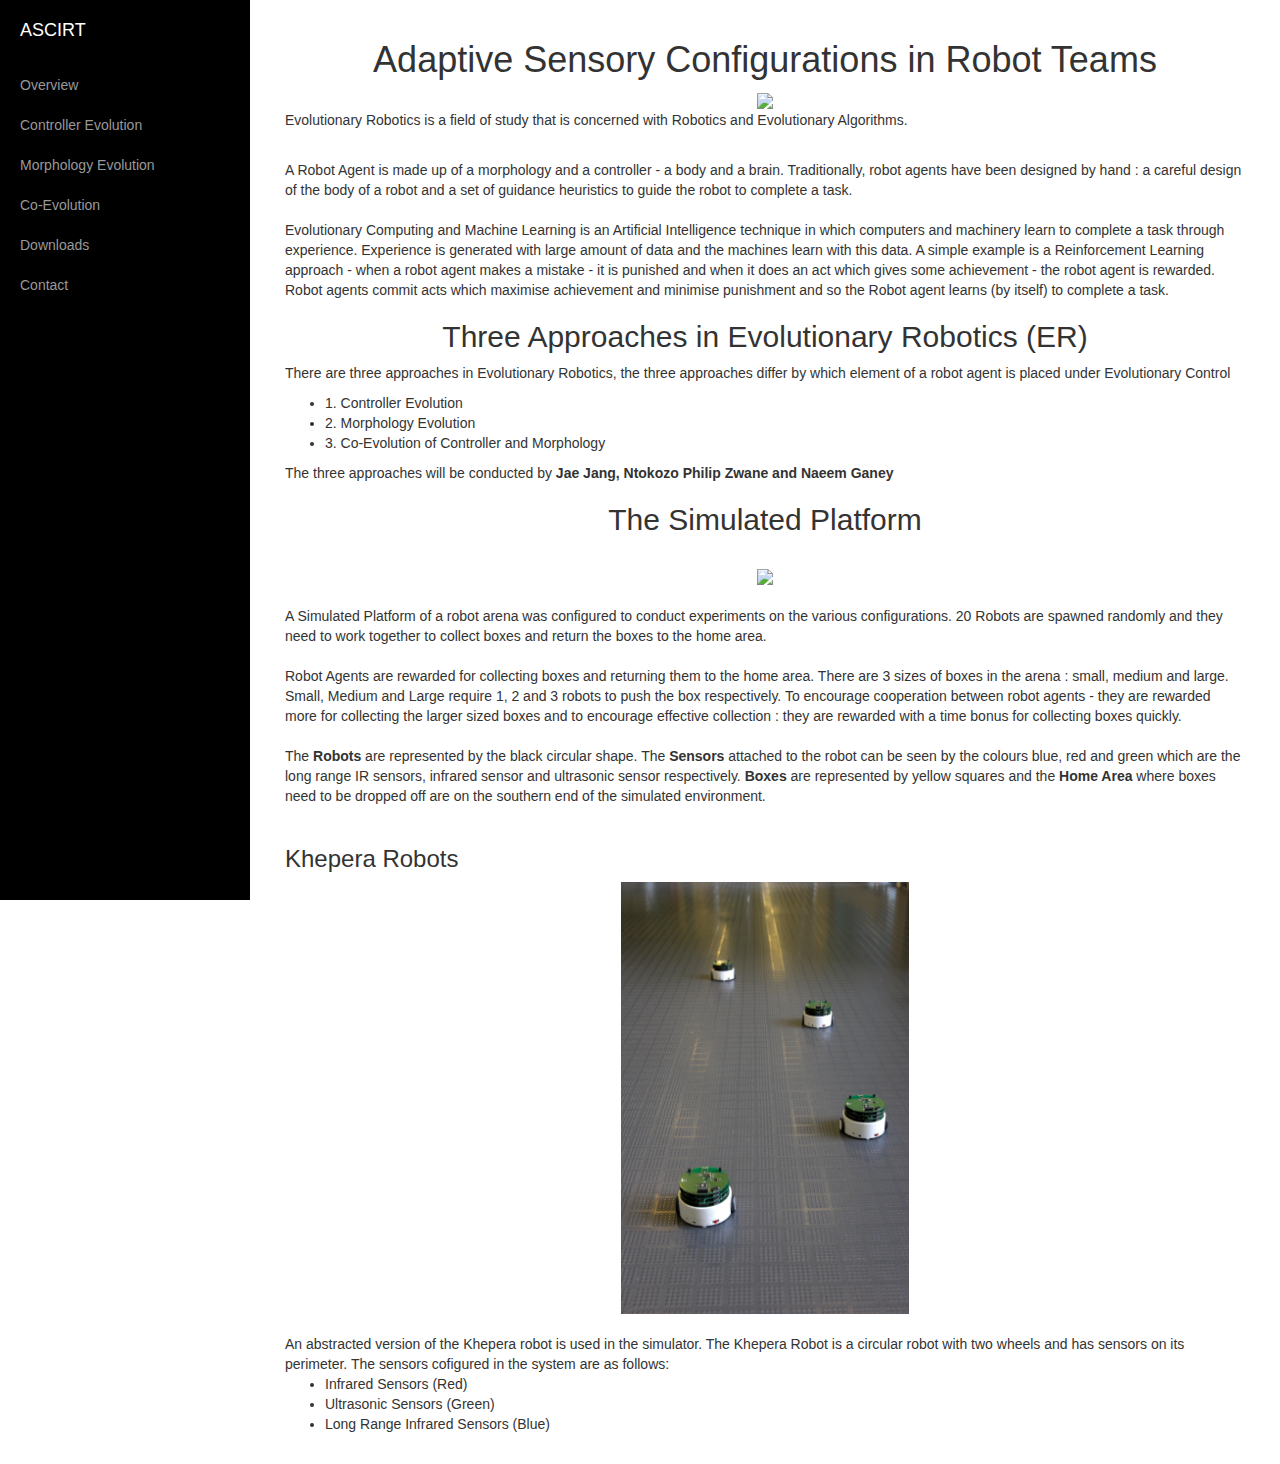
==== index.html @ fd185e48 "Fixed navigation bar inconsistency" ====
<!DOCTYPE html>
<html lang="en">

<head>

    <meta charset="utf-8">
    <meta http-equiv="X-UA-Compatible" content="IE=edge">
    <meta name="viewport" content="width=device-width, initial-scale=1">
    <meta name="description" content="">
    <meta name="author" content="">

    <title>ASCiRT 2015</title>

    <!-- Bootstrap Core CSS -->
    <link href="css/bootstrap.min.css" rel="stylesheet">

    <!-- Custom CSS -->
    <link href="css/simple-sidebar.css" rel="stylesheet">
    <link href="css/custom.css" rel="stylesheet">

    <!-- HTML5 Shim and Respond.js IE8 support of HTML5 elements and media queries -->
    <!-- WARNING: Respond.js doesn't work if you view the page via file:// -->
    <!--[if lt IE 9]>
        <script src="https://oss.maxcdn.com/libs/html5shiv/3.7.0/html5shiv.js"></script>
        <script src="https://oss.maxcdn.com/libs/respond.js/1.4.2/respond.min.js"></script>
    <![endif]-->

</head>

<body>

    <div id="wrapper">

        <!-- Sidebar -->
        <div id="sidebar-wrapper">
            <ul class="sidebar-nav">
                <li class="sidebar-brand">
                    <a href="#">
                        ASCIRT
                    </a>
                </li>
                <li>
                    <a href="index.html">Overview</a>
                </li>
                <li>
                    <a href="templates/Controller_evolution.html">Controller Evolution</a>
                </li>
                <li>
                    <a href="templates/Morphology_evolution.html">Morphology Evolution</a>
                </li>
                <li>
                    <a href="templates/Co-evolution.html">Co-Evolution</a>
                </li>
            		<li>
                    <a href="templates/Downloads.html">Downloads</a>
                </li>
                <li>
                    <a href="templates/contacts.html">Contact</a>
                </li>
            </ul>
        </div>
        <!-- /#sidebar-wrapper -->

        <!-- Page Content -->
        <div id="page-content-wrapper">
            <div class="container-fluid">
                <div class="row">
                    <div class="col-lg-12">
                        <h1>Adaptive Sensory Configurations in Robot Teams</h1>
                        <div style="text-align:center">
                            <img style = "max-width:50%" src="resources/images/robot.jpg"/>
                        </div>
                        <p>
                            Evolutionary Robotics is a field of study that is concerned with Robotics and Evolutionary Algorithms.
                        </p>
                        <br>
                        <p>A Robot Agent is made up of a morphology and a controller - a body and a brain. Traditionally, robot agents have been designed by hand : a careful design of the body of a robot and a set of guidance heuristics to guide the robot to complete a task.
                            <br>
                            <br>
                            Evolutionary Computing and Machine Learning is an Artificial Intelligence technique in which computers and machinery learn to complete a task through experience. Experience is generated with large amount of data and the machines learn with this data. A simple example is a Reinforcement Learning approach - when a robot agent makes a mistake - it is punished and when it does an act which gives some achievement - the robot agent is rewarded. Robot agents commit acts which maximise achievement and minimise punishment and so the Robot agent learns (by itself) to complete a task.
                        </p>

                        <h2>Three Approaches in Evolutionary Robotics (ER)</h2>
                        <p>There are three approaches in Evolutionary Robotics, the three approaches differ by which element of a robot agent is placed under Evolutionary Control</p>
                        <ul>
                            <li>1. Controller Evolution</li>
                            <li>2. Morphology Evolution</li>
                            <li>3. Co-Evolution of Controller and Morphology</li>
                        </ul>
                        <p>The three approaches will be conducted by <b>Jae Jang, Ntokozo Philip Zwane and Naeem Ganey</b></p>

                        <h2>The Simulated Platform</h2>
                        <br>
                        <div style="text-align:center">
                        <img style = "max-width:50%" src="resources/images/7_simu.jpg"/>
                        </div>
                        <br>
                        <p>
                            A Simulated Platform of a robot arena was configured to conduct experiments on the various configurations. 20 Robots are spawned randomly and they need to work together to collect boxes and return the boxes to the home area.                    <br>
                            <br>
                            Robot Agents are rewarded for collecting boxes and returning them to the home area. There are 3 sizes of boxes in the arena : small, medium and large. Small, Medium and Large require 1, 2 and 3 robots to push the box respectively. To encourage cooperation between robot agents - they are rewarded more for collecting the larger sized boxes and to encourage effective collection : they are rewarded with a time bonus for collecting boxes quickly.
                            <br>
                            <br>
                            The <b>Robots</b> are represented by the black circular shape. The <b>Sensors</b> attached to the robot can be seen by the colours blue, red and green which are the long range IR sensors, infrared sensor and ultrasonic sensor respectively. <b>Boxes</b> are represented by yellow squares and the <b>Home Area</b> where boxes need to be dropped off are on the southern end of the simulated environment.
                            <br>
                            <br>
                            <h3>Khepera Robots</h3>
                            <div style="text-align:center">
                            <img style = "max-width:30%" src="resources/images/khepera_team_3.jpg"/>
                            </div>
                            <br>
                            An abstracted version of the Khepera robot is used in the simulator. The Khepera Robot is a circular robot with two wheels and has sensors on its perimeter. The sensors cofigured in the system are as follows:
                            <ul>
                                <li>Infrared Sensors (Red)</li>
                                <li>Ultrasonic Sensors (Green)</li>
                                <li>Long Range Infrared Sensors (Blue)</li>
                            </ul>
                        </p>


                    </div>
                </div>
            </div>
        </div>
        <!-- /#page-content-wrapper -->

    </div>
    <!-- /#wrapper -->

    <!-- jQuery -->
    <script src="js/jquery.js"></script>

    <!-- Bootstrap Core JavaScript -->
    <script src="js/bootstrap.min.js"></script>

    <!-- Menu Toggle Script -->
    <script>
    $("#menu-toggle").click(function(e) {
        e.preventDefault();
        $("#wrapper").toggleClass("toggled");
    });
    </script>

</body>

</html>
---- css/simple-sidebar.css ----
/*!
 * Start Bootstrap - Simple Sidebar HTML Template (http://startbootstrap.com)
 * Code licensed under the Apache License v2.0.
 * For details, see http://www.apache.org/licenses/LICENSE-2.0.
 */

/* Toggle Styles */

#wrapper {
    padding-left: 0;
    -webkit-transition: all 0.5s ease;
    -moz-transition: all 0.5s ease;
    -o-transition: all 0.5s ease;
    transition: all 0.5s ease;
}

#wrapper.toggled {
    padding-left: 250px;
}

h1 {
    text-align: center;
}

h2 {
    text-align: center;
}

#sidebar-wrapper {
    z-index: 1000;
    position: fixed;
    left: 250px;
    width: 0;
    height: 100%;
    margin-left: -250px;
    overflow-y: auto;
    background: #000;
    -webkit-transition: all 0.5s ease;
    -moz-transition: all 0.5s ease;
    -o-transition: all 0.5s ease;
    transition: all 0.5s ease;
}

#wrapper.toggled #sidebar-wrapper {
    width: 250px;
}

#page-content-wrapper {
    width: 100%;
    position: absolute;
    padding: 15px;
}

#wrapper.toggled #page-content-wrapper {
    position: absolute;
    margin-right: -250px;
}

/* Sidebar Styles */

.sidebar-nav {
    position: absolute;
    top: 0;
    width: 250px;
    margin: 0;
    padding: 0;
    list-style: none;
}

.sidebar-nav li {
    text-indent: 20px;
    line-height: 40px;
}

.sidebar-nav li a {
    display: block;
    text-decoration: none;
    color: #999999;
}

.sidebar-nav li a:hover {
    text-decoration: none;
    color: #fff;
    background: rgba(255,255,255,0.2);
}

.sidebar-nav li a:active,
.sidebar-nav li a:focus {
    text-decoration: none;
}

.sidebar-nav > .sidebar-brand {
    height: 65px;
    font-size: 18px;
    line-height: 60px;
}

.sidebar-nav > .sidebar-brand a {
    color: #999999;
}

.sidebar-nav > .sidebar-brand a:hover {
    color: #fff;
    background: none;
}

@media(min-width:768px) {
    #wrapper {
        padding-left: 250px;
    }

    #wrapper.toggled {
        padding-left: 0;
    }

    #sidebar-wrapper {
        width: 250px;
    }

    #wrapper.toggled #sidebar-wrapper {
        width: 0;
    }

    #page-content-wrapper {
        padding: 20px;
        position: relative;
    }

    #wrapper.toggled #page-content-wrapper {
        position: relative;
        margin-right: 0;
    }
}
---- css/custom.css ----
/* styles for circular images */
.img-circle{
    display: inline-block;
    height: 300px;
    width: 300px;
    max-width: 100%;

    /* border stuff */
    background-color:#fff;
    border:1px solid #ddd;
    -webkit-transition:all .2s ease-in-out;
    transition:all .2s ease-in-out;
}
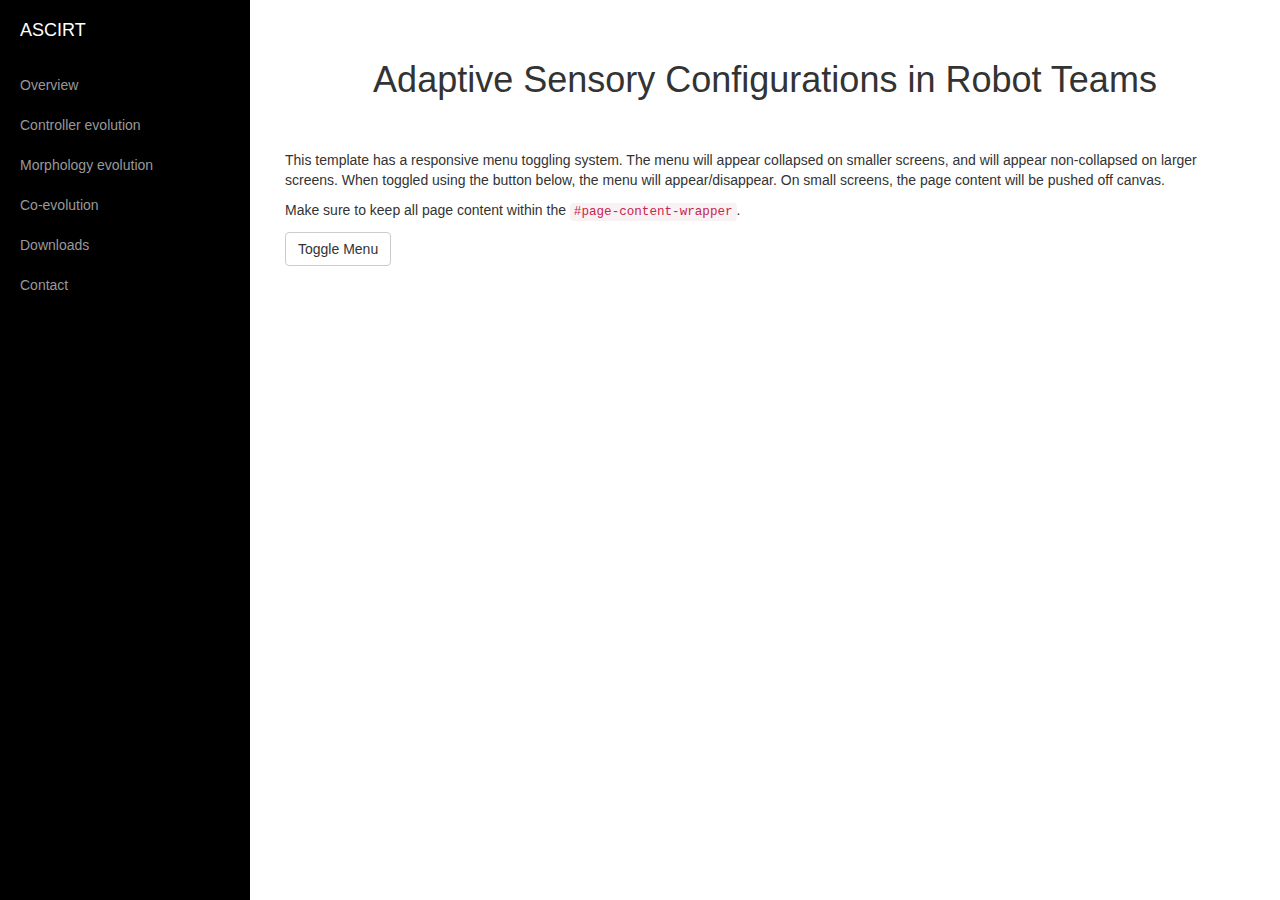
==== commit 710084cb: "Slight modification to navigation bar" ====
--- a/index.html
+++ b/index.html
@@ -1,146 +1,98 @@
-<!DOCTYPE html>
-<html lang="en">
-
-<head>
-
-    <meta charset="utf-8">
-    <meta http-equiv="X-UA-Compatible" content="IE=edge">
-    <meta name="viewport" content="width=device-width, initial-scale=1">
-    <meta name="description" content="">
-    <meta name="author" content="">
-
-    <title>ASCiRT 2015</title>
-
-    <!-- Bootstrap Core CSS -->
-    <link href="css/bootstrap.min.css" rel="stylesheet">
-
-    <!-- Custom CSS -->
-    <link href="css/simple-sidebar.css" rel="stylesheet">
-    <link href="css/custom.css" rel="stylesheet">
-
-    <!-- HTML5 Shim and Respond.js IE8 support of HTML5 elements and media queries -->
-    <!-- WARNING: Respond.js doesn't work if you view the page via file:// -->
-    <!--[if lt IE 9]>
-        <script src="https://oss.maxcdn.com/libs/html5shiv/3.7.0/html5shiv.js"></script>
-        <script src="https://oss.maxcdn.com/libs/respond.js/1.4.2/respond.min.js"></script>
-    <![endif]-->
-
-</head>
-
-<body>
-
-    <div id="wrapper">
-
-        <!-- Sidebar -->
-        <div id="sidebar-wrapper">
-            <ul class="sidebar-nav">
-                <li class="sidebar-brand">
-                    <a href="#">
-                        ASCIRT
-                    </a>
-                </li>
-                <li>
-                    <a href="index.html">Overview</a>
-                </li>
-                <li>
-                    <a href="templates/Controller_evolution.html">Controller Evolution</a>
-                </li>
-                <li>
-                    <a href="templates/Morphology_evolution.html">Morphology Evolution</a>
-                </li>
-                <li>
-                    <a href="templates/Co-evolution.html">Co-Evolution</a>
-                </li>
-            		<li>
-                    <a href="templates/Downloads.html">Downloads</a>
-                </li>
-                <li>
-                    <a href="templates/contacts.html">Contact</a>
-                </li>
-            </ul>
-        </div>
-        <!-- /#sidebar-wrapper -->
-
-        <!-- Page Content -->
-        <div id="page-content-wrapper">
-            <div class="container-fluid">
-                <div class="row">
-                    <div class="col-lg-12">
-                        <h1>Adaptive Sensory Configurations in Robot Teams</h1>
-                        <div style="text-align:center">
-                            <img style = "max-width:50%" src="resources/images/robot.jpg"/>
-                        </div>
-                        <p>
-                            Evolutionary Robotics is a field of study that is concerned with Robotics and Evolutionary Algorithms.
-                        </p>
-                        <br>
-                        <p>A Robot Agent is made up of a morphology and a controller - a body and a brain. Traditionally, robot agents have been designed by hand : a careful design of the body of a robot and a set of guidance heuristics to guide the robot to complete a task.
-                            <br>
-                            <br>
-                            Evolutionary Computing and Machine Learning is an Artificial Intelligence technique in which computers and machinery learn to complete a task through experience. Experience is generated with large amount of data and the machines learn with this data. A simple example is a Reinforcement Learning approach - when a robot agent makes a mistake - it is punished and when it does an act which gives some achievement - the robot agent is rewarded. Robot agents commit acts which maximise achievement and minimise punishment and so the Robot agent learns (by itself) to complete a task.
-                        </p>
-
-                        <h2>Three Approaches in Evolutionary Robotics (ER)</h2>
-                        <p>There are three approaches in Evolutionary Robotics, the three approaches differ by which element of a robot agent is placed under Evolutionary Control</p>
-                        <ul>
-                            <li>1. Controller Evolution</li>
-                            <li>2. Morphology Evolution</li>
-                            <li>3. Co-Evolution of Controller and Morphology</li>
-                        </ul>
-                        <p>The three approaches will be conducted by <b>Jae Jang, Ntokozo Philip Zwane and Naeem Ganey</b></p>
-
-                        <h2>The Simulated Platform</h2>
-                        <br>
-                        <div style="text-align:center">
-                        <img style = "max-width:50%" src="resources/images/7_simu.jpg"/>
-                        </div>
-                        <br>
-                        <p>
-                            A Simulated Platform of a robot arena was configured to conduct experiments on the various configurations. 20 Robots are spawned randomly and they need to work together to collect boxes and return the boxes to the home area.                    <br>
-                            <br>
-                            Robot Agents are rewarded for collecting boxes and returning them to the home area. There are 3 sizes of boxes in the arena : small, medium and large. Small, Medium and Large require 1, 2 and 3 robots to push the box respectively. To encourage cooperation between robot agents - they are rewarded more for collecting the larger sized boxes and to encourage effective collection : they are rewarded with a time bonus for collecting boxes quickly.
-                            <br>
-                            <br>
-                            The <b>Robots</b> are represented by the black circular shape. The <b>Sensors</b> attached to the robot can be seen by the colours blue, red and green which are the long range IR sensors, infrared sensor and ultrasonic sensor respectively. <b>Boxes</b> are represented by yellow squares and the <b>Home Area</b> where boxes need to be dropped off are on the southern end of the simulated environment.
-                            <br>
-                            <br>
-                            <h3>Khepera Robots</h3>
-                            <div style="text-align:center">
-                            <img style = "max-width:30%" src="resources/images/khepera_team_3.jpg"/>
-                            </div>
-                            <br>
-                            An abstracted version of the Khepera robot is used in the simulator. The Khepera Robot is a circular robot with two wheels and has sensors on its perimeter. The sensors cofigured in the system are as follows:
-                            <ul>
-                                <li>Infrared Sensors (Red)</li>
-                                <li>Ultrasonic Sensors (Green)</li>
-                                <li>Long Range Infrared Sensors (Blue)</li>
-                            </ul>
-                        </p>
-
-
-                    </div>
-                </div>
-            </div>
-        </div>
-        <!-- /#page-content-wrapper -->
-
-    </div>
-    <!-- /#wrapper -->
-
-    <!-- jQuery -->
-    <script src="js/jquery.js"></script>
-
-    <!-- Bootstrap Core JavaScript -->
-    <script src="js/bootstrap.min.js"></script>
-
-    <!-- Menu Toggle Script -->
-    <script>
-    $("#menu-toggle").click(function(e) {
-        e.preventDefault();
-        $("#wrapper").toggleClass("toggled");
-    });
-    </script>
-
-</body>
-
-</html>
+<!DOCTYPE html>
+<html lang="en">
+
+<head>
+
+    <meta charset="utf-8">
+    <meta http-equiv="X-UA-Compatible" content="IE=edge">
+    <meta name="viewport" content="width=device-width, initial-scale=1">
+    <meta name="description" content="">
+    <meta name="author" content="">
+
+    <title>ASCiRT 2015</title>
+
+    <!-- Bootstrap Core CSS -->
+    <link href="css/bootstrap.min.css" rel="stylesheet">
+
+    <!-- Custom CSS -->
+    <link href="css/simple-sidebar.css" rel="stylesheet">
+    <link href="css/custom.css" rel="stylesheet">
+
+    <!-- HTML5 Shim and Respond.js IE8 support of HTML5 elements and media queries -->
+    <!-- WARNING: Respond.js doesn't work if you view the page via file:// -->
+    <!--[if lt IE 9]>
+        <script src="https://oss.maxcdn.com/libs/html5shiv/3.7.0/html5shiv.js"></script>
+        <script src="https://oss.maxcdn.com/libs/respond.js/1.4.2/respond.min.js"></script>
+    <![endif]-->
+
+</head>
+
+<body>
+
+    <div id="wrapper">
+
+        <!-- Sidebar -->
+        <div id="sidebar-wrapper">
+            <ul class="sidebar-nav">
+                <li class="sidebar-brand">
+                    <a href="#">
+                        ASCIRT
+                    </a>
+                </li>
+                <li>
+                    <a href="index.html">Overview</a>
+                </li>
+                <li>
+                    <a href="templates/Controller_evolution.html">Controller evolution</a>
+                </li>
+                <li>
+                    <a href="templates/Morphology_evolution.html">Morphology evolution</a>
+                </li>
+                <li>
+                    <a href="templates/Co-evolution.html">Co-evolution</a>
+                </li>
+            		<li>
+                    <a href="templates/Downloads.html">Downloads</a>
+                </li>
+                <li>
+                    <a href="templates/Contacts.html">Contact</a>
+                </li>
+            </ul>
+        </div>
+        <!-- /#sidebar-wrapper -->
+
+        <!-- Page Content -->
+        <div id="page-content-wrapper">
+            <div class="container-fluid">
+                <div class="row">
+                    <div class="col-lg-12">
+                        <h1>Adaptive Sensory Configurations in Robot Teams</h1>
+                        <p>This template has a responsive menu toggling system. The menu will appear collapsed on smaller screens, and will appear non-collapsed on larger screens. When toggled using the button below, the menu will appear/disappear. On small screens, the page content will be pushed off canvas.</p>
+                        <p>Make sure to keep all page content within the <code>#page-content-wrapper</code>.</p>
+                        <a href="#menu-toggle" class="btn btn-default" id="menu-toggle">Toggle Menu</a>
+                    </div>
+                </div>
+            </div>
+        </div>
+        <!-- /#page-content-wrapper -->
+
+    </div>
+    <!-- /#wrapper -->
+
+    <!-- jQuery -->
+    <script src="js/jquery.js"></script>
+
+    <!-- Bootstrap Core JavaScript -->
+    <script src="js/bootstrap.min.js"></script>
+
+    <!-- Menu Toggle Script -->
+    <script>
+    $("#menu-toggle").click(function(e) {
+        e.preventDefault();
+        $("#wrapper").toggleClass("toggled");
+    });
+    </script>
+
+</body>
+
+</html>
--- a/css/simple-sidebar.css
+++ b/css/simple-sidebar.css
@@ -20,10 +20,10 @@
 
 h1 {
     text-align: center;
+    padding:20px 5px 40px;
 }
 
 h2 {
-    text-align: center;
 }
 
 #sidebar-wrapper {
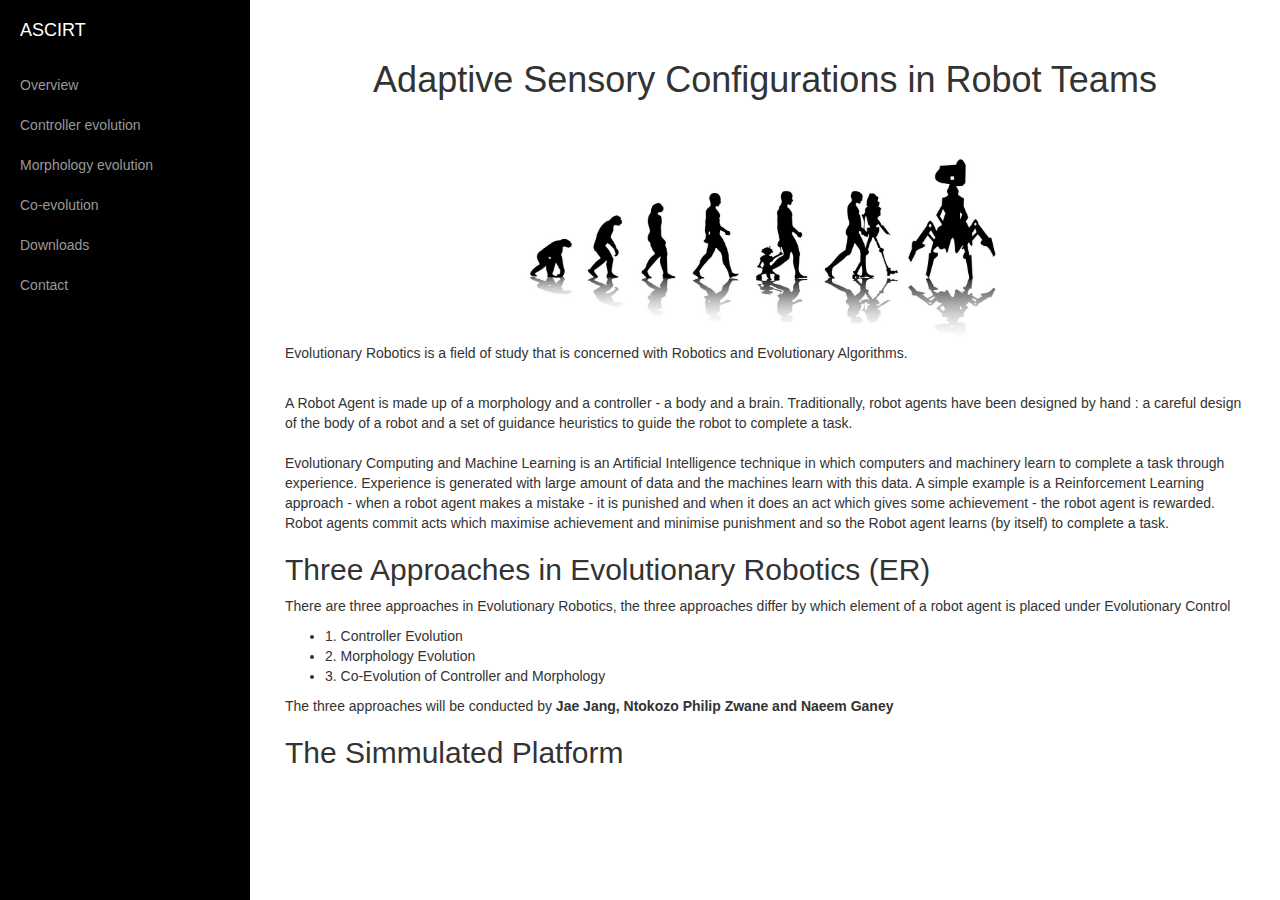
==== commit 76b48cbb: "Added front page overview" ====
--- a/index.html
+++ b/index.html
@@ -55,7 +55,7 @@
                     <a href="templates/Downloads.html">Downloads</a>
                 </li>
                 <li>
-                    <a href="templates/Contacts.html">Contact</a>
+                    <a href="templates/contacts.html">Contact</a>
                 </li>
             </ul>
         </div>
@@ -67,9 +67,30 @@
                 <div class="row">
                     <div class="col-lg-12">
                         <h1>Adaptive Sensory Configurations in Robot Teams</h1>
-                        <p>This template has a responsive menu toggling system. The menu will appear collapsed on smaller screens, and will appear non-collapsed on larger screens. When toggled using the button below, the menu will appear/disappear. On small screens, the page content will be pushed off canvas.</p>
-                        <p>Make sure to keep all page content within the <code>#page-content-wrapper</code>.</p>
-                        <a href="#menu-toggle" class="btn btn-default" id="menu-toggle">Toggle Menu</a>
+                        <div style="text-align:center">
+                            <img style = "max-width:50%" src="resources/images/robot.jpg"/>
+                        </div>
+                        <p>
+                            Evolutionary Robotics is a field of study that is concerned with Robotics and Evolutionary Algorithms.
+                        </p>
+                        <br>
+                        <p>A Robot Agent is made up of a morphology and a controller - a body and a brain. Traditionally, robot agents have been designed by hand : a careful design of the body of a robot and a set of guidance heuristics to guide the robot to complete a task.
+                            <br>
+                            <br>
+                            Evolutionary Computing and Machine Learning is an Artificial Intelligence technique in which computers and machinery learn to complete a task through experience. Experience is generated with large amount of data and the machines learn with this data. A simple example is a Reinforcement Learning approach - when a robot agent makes a mistake - it is punished and when it does an act which gives some achievement - the robot agent is rewarded. Robot agents commit acts which maximise achievement and minimise punishment and so the Robot agent learns (by itself) to complete a task.
+                        </p>
+
+                        <h2>Three Approaches in Evolutionary Robotics (ER)</h2>
+                        <p>There are three approaches in Evolutionary Robotics, the three approaches differ by which element of a robot agent is placed under Evolutionary Control</p>
+                        <ul>
+                            <li>1. Controller Evolution</li>
+                            <li>2. Morphology Evolution</li>
+                            <li>3. Co-Evolution of Controller and Morphology</li>
+                        </ul>
+                        <p>The three approaches will be conducted by <b>Jae Jang, Ntokozo Philip Zwane and Naeem Ganey</b></p>
+
+                        <h2>The Simmulated Platform</h2>
+
                     </div>
                 </div>
             </div>
--- a/css/custom.css
+++ b/css/custom.css
@@ -11,3 +11,7 @@
     -webkit-transition:all .2s ease-in-out;
     transition:all .2s ease-in-out;
 }
+
+.center-col {
+  text-align: center;
+}
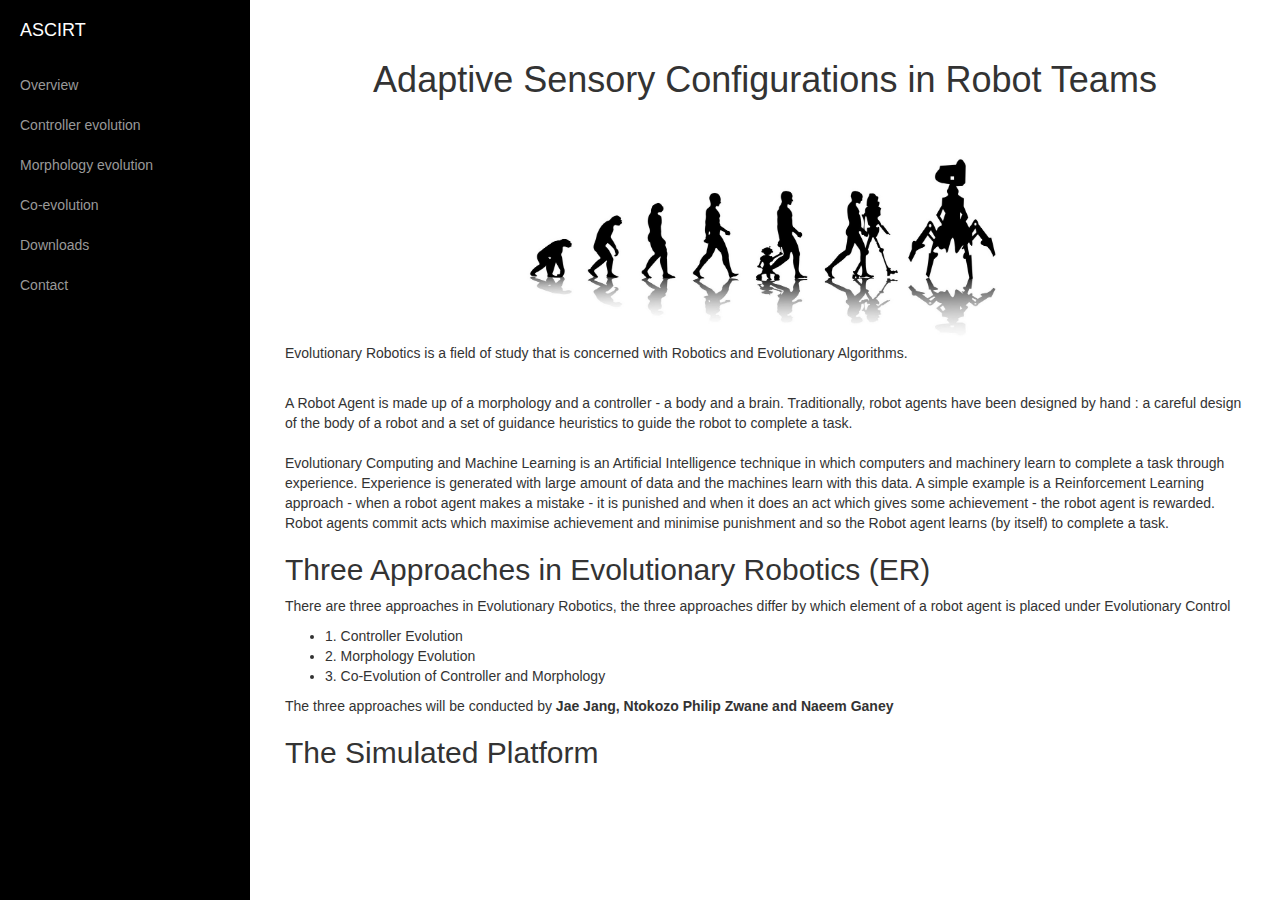
==== commit 2a60625a: "Small changes" ====
--- a/index.html
+++ b/index.html
@@ -89,7 +89,7 @@
                         </ul>
                         <p>The three approaches will be conducted by <b>Jae Jang, Ntokozo Philip Zwane and Naeem Ganey</b></p>
 
-                        <h2>The Simmulated Platform</h2>
+                        <h2>The Simulated Platform</h2>
 
                     </div>
                 </div>
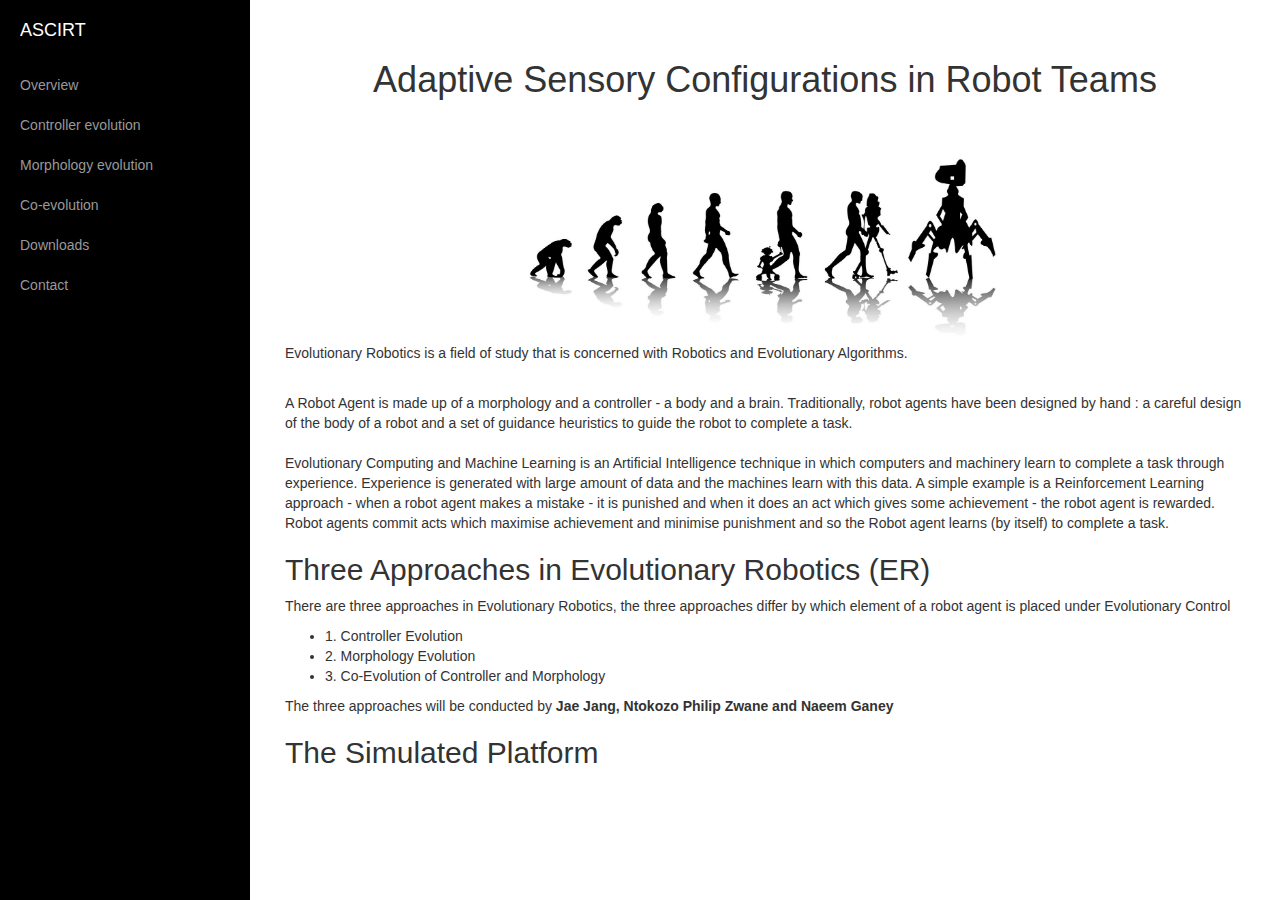
==== commit 62f16c10: "added some more of my stuff" ====
--- a/index.html
+++ b/index.html
@@ -1,119 +1,119 @@
-<!DOCTYPE html>
-<html lang="en">
-
-<head>
-
-    <meta charset="utf-8">
-    <meta http-equiv="X-UA-Compatible" content="IE=edge">
-    <meta name="viewport" content="width=device-width, initial-scale=1">
-    <meta name="description" content="">
-    <meta name="author" content="">
-
-    <title>ASCiRT 2015</title>
-
-    <!-- Bootstrap Core CSS -->
-    <link href="css/bootstrap.min.css" rel="stylesheet">
-
-    <!-- Custom CSS -->
-    <link href="css/simple-sidebar.css" rel="stylesheet">
-    <link href="css/custom.css" rel="stylesheet">
-
-    <!-- HTML5 Shim and Respond.js IE8 support of HTML5 elements and media queries -->
-    <!-- WARNING: Respond.js doesn't work if you view the page via file:// -->
-    <!--[if lt IE 9]>
-        <script src="https://oss.maxcdn.com/libs/html5shiv/3.7.0/html5shiv.js"></script>
-        <script src="https://oss.maxcdn.com/libs/respond.js/1.4.2/respond.min.js"></script>
-    <![endif]-->
-
-</head>
-
-<body>
-
-    <div id="wrapper">
-
-        <!-- Sidebar -->
-        <div id="sidebar-wrapper">
-            <ul class="sidebar-nav">
-                <li class="sidebar-brand">
-                    <a href="#">
-                        ASCIRT
-                    </a>
-                </li>
-                <li>
-                    <a href="index.html">Overview</a>
-                </li>
-                <li>
-                    <a href="templates/Controller_evolution.html">Controller evolution</a>
-                </li>
-                <li>
-                    <a href="templates/Morphology_evolution.html">Morphology evolution</a>
-                </li>
-                <li>
-                    <a href="templates/Co-evolution.html">Co-evolution</a>
-                </li>
-            		<li>
-                    <a href="templates/Downloads.html">Downloads</a>
-                </li>
-                <li>
-                    <a href="templates/contacts.html">Contact</a>
-                </li>
-            </ul>
-        </div>
-        <!-- /#sidebar-wrapper -->
-
-        <!-- Page Content -->
-        <div id="page-content-wrapper">
-            <div class="container-fluid">
-                <div class="row">
-                    <div class="col-lg-12">
-                        <h1>Adaptive Sensory Configurations in Robot Teams</h1>
-                        <div style="text-align:center">
-                            <img style = "max-width:50%" src="resources/images/robot.jpg"/>
-                        </div>
-                        <p>
-                            Evolutionary Robotics is a field of study that is concerned with Robotics and Evolutionary Algorithms.
-                        </p>
-                        <br>
-                        <p>A Robot Agent is made up of a morphology and a controller - a body and a brain. Traditionally, robot agents have been designed by hand : a careful design of the body of a robot and a set of guidance heuristics to guide the robot to complete a task.
-                            <br>
-                            <br>
-                            Evolutionary Computing and Machine Learning is an Artificial Intelligence technique in which computers and machinery learn to complete a task through experience. Experience is generated with large amount of data and the machines learn with this data. A simple example is a Reinforcement Learning approach - when a robot agent makes a mistake - it is punished and when it does an act which gives some achievement - the robot agent is rewarded. Robot agents commit acts which maximise achievement and minimise punishment and so the Robot agent learns (by itself) to complete a task.
-                        </p>
-
-                        <h2>Three Approaches in Evolutionary Robotics (ER)</h2>
-                        <p>There are three approaches in Evolutionary Robotics, the three approaches differ by which element of a robot agent is placed under Evolutionary Control</p>
-                        <ul>
-                            <li>1. Controller Evolution</li>
-                            <li>2. Morphology Evolution</li>
-                            <li>3. Co-Evolution of Controller and Morphology</li>
-                        </ul>
-                        <p>The three approaches will be conducted by <b>Jae Jang, Ntokozo Philip Zwane and Naeem Ganey</b></p>
-
-                        <h2>The Simulated Platform</h2>
-
-                    </div>
-                </div>
-            </div>
-        </div>
-        <!-- /#page-content-wrapper -->
-
-    </div>
-    <!-- /#wrapper -->
-
-    <!-- jQuery -->
-    <script src="js/jquery.js"></script>
-
-    <!-- Bootstrap Core JavaScript -->
-    <script src="js/bootstrap.min.js"></script>
-
-    <!-- Menu Toggle Script -->
-    <script>
-    $("#menu-toggle").click(function(e) {
-        e.preventDefault();
-        $("#wrapper").toggleClass("toggled");
-    });
-    </script>
-
-</body>
-
-</html>
+<!DOCTYPE html>
+<html lang="en">
+
+<head>
+
+    <meta charset="utf-8">
+    <meta http-equiv="X-UA-Compatible" content="IE=edge">
+    <meta name="viewport" content="width=device-width, initial-scale=1">
+    <meta name="description" content="">
+    <meta name="author" content="">
+
+    <title>ASCiRT 2015</title>
+
+    <!-- Bootstrap Core CSS -->
+    <link href="css/bootstrap.min.css" rel="stylesheet">
+
+    <!-- Custom CSS -->
+    <link href="css/simple-sidebar.css" rel="stylesheet">
+    <link href="css/custom.css" rel="stylesheet">
+
+    <!-- HTML5 Shim and Respond.js IE8 support of HTML5 elements and media queries -->
+    <!-- WARNING: Respond.js doesn't work if you view the page via file:// -->
+    <!--[if lt IE 9]>
+        <script src="https://oss.maxcdn.com/libs/html5shiv/3.7.0/html5shiv.js"></script>
+        <script src="https://oss.maxcdn.com/libs/respond.js/1.4.2/respond.min.js"></script>
+    <![endif]-->
+
+</head>
+
+<body>
+
+    <div id="wrapper">
+
+        <!-- Sidebar -->
+        <div id="sidebar-wrapper">
+            <ul class="sidebar-nav">
+                <li class="sidebar-brand">
+                    <a href="#">
+                        ASCIRT
+                    </a>
+                </li>
+                <li>
+                    <a href="index.html">Overview</a>
+                </li>
+                <li>
+                    <a href="templates/Controller_evolution.html">Controller evolution</a>
+                </li>
+                <li>
+                    <a href="templates/Morphology_evolution.html">Morphology evolution</a>
+                </li>
+                <li>
+                    <a href="templates/Co-evolution.html">Co-evolution</a>
+                </li>
+            		<li>
+                    <a href="templates/Downloads.html">Downloads</a>
+                </li>
+                <li>
+                    <a href="templates/contacts.html">Contact</a>
+                </li>
+            </ul>
+        </div>
+        <!-- /#sidebar-wrapper -->
+
+        <!-- Page Content -->
+        <div id="page-content-wrapper">
+            <div class="container-fluid">
+                <div class="row">
+                    <div class="col-lg-12">
+                        <h1>Adaptive Sensory Configurations in Robot Teams</h1>
+                        <div style="text-align:center">
+                            <img style = "max-width:50%" src="resources/images/robot.jpg"/>
+                        </div>
+                        <p>
+                            Evolutionary Robotics is a field of study that is concerned with Robotics and Evolutionary Algorithms.
+                        </p>
+                        <br>
+                        <p>A Robot Agent is made up of a morphology and a controller - a body and a brain. Traditionally, robot agents have been designed by hand : a careful design of the body of a robot and a set of guidance heuristics to guide the robot to complete a task.
+                            <br>
+                            <br>
+                            Evolutionary Computing and Machine Learning is an Artificial Intelligence technique in which computers and machinery learn to complete a task through experience. Experience is generated with large amount of data and the machines learn with this data. A simple example is a Reinforcement Learning approach - when a robot agent makes a mistake - it is punished and when it does an act which gives some achievement - the robot agent is rewarded. Robot agents commit acts which maximise achievement and minimise punishment and so the Robot agent learns (by itself) to complete a task.
+                        </p>
+
+                        <h2>Three Approaches in Evolutionary Robotics (ER)</h2>
+                        <p>There are three approaches in Evolutionary Robotics, the three approaches differ by which element of a robot agent is placed under Evolutionary Control</p>
+                        <ul>
+                            <li>1. Controller Evolution</li>
+                            <li>2. Morphology Evolution</li>
+                            <li>3. Co-Evolution of Controller and Morphology</li>
+                        </ul>
+                        <p>The three approaches will be conducted by <b>Jae Jang, Ntokozo Philip Zwane and Naeem Ganey</b></p>
+
+                        <h2>The Simulated Platform</h2>
+
+                    </div>
+                </div>
+            </div>
+        </div>
+        <!-- /#page-content-wrapper -->
+
+    </div>
+    <!-- /#wrapper -->
+
+    <!-- jQuery -->
+    <script src="js/jquery.js"></script>
+
+    <!-- Bootstrap Core JavaScript -->
+    <script src="js/bootstrap.min.js"></script>
+
+    <!-- Menu Toggle Script -->
+    <script>
+    $("#menu-toggle").click(function(e) {
+        e.preventDefault();
+        $("#wrapper").toggleClass("toggled");
+    });
+    </script>
+
+</body>
+
+</html>
--- a/css/simple-sidebar.css
+++ b/css/simple-sidebar.css
@@ -1,133 +1,133 @@
-/*!
- * Start Bootstrap - Simple Sidebar HTML Template (http://startbootstrap.com)
- * Code licensed under the Apache License v2.0.
- * For details, see http://www.apache.org/licenses/LICENSE-2.0.
- */
-
-/* Toggle Styles */
-
-#wrapper {
-    padding-left: 0;
-    -webkit-transition: all 0.5s ease;
-    -moz-transition: all 0.5s ease;
-    -o-transition: all 0.5s ease;
-    transition: all 0.5s ease;
-}
-
-#wrapper.toggled {
-    padding-left: 250px;
-}
-
-h1 {
-    text-align: center;
-    padding:20px 5px 40px;
-}
-
-h2 {
-}
-
-#sidebar-wrapper {
-    z-index: 1000;
-    position: fixed;
-    left: 250px;
-    width: 0;
-    height: 100%;
-    margin-left: -250px;
-    overflow-y: auto;
-    background: #000;
-    -webkit-transition: all 0.5s ease;
-    -moz-transition: all 0.5s ease;
-    -o-transition: all 0.5s ease;
-    transition: all 0.5s ease;
-}
-
-#wrapper.toggled #sidebar-wrapper {
-    width: 250px;
-}
-
-#page-content-wrapper {
-    width: 100%;
-    position: absolute;
-    padding: 15px;
-}
-
-#wrapper.toggled #page-content-wrapper {
-    position: absolute;
-    margin-right: -250px;
-}
-
-/* Sidebar Styles */
-
-.sidebar-nav {
-    position: absolute;
-    top: 0;
-    width: 250px;
-    margin: 0;
-    padding: 0;
-    list-style: none;
-}
-
-.sidebar-nav li {
-    text-indent: 20px;
-    line-height: 40px;
-}
-
-.sidebar-nav li a {
-    display: block;
-    text-decoration: none;
-    color: #999999;
-}
-
-.sidebar-nav li a:hover {
-    text-decoration: none;
-    color: #fff;
-    background: rgba(255,255,255,0.2);
-}
-
-.sidebar-nav li a:active,
-.sidebar-nav li a:focus {
-    text-decoration: none;
-}
-
-.sidebar-nav > .sidebar-brand {
-    height: 65px;
-    font-size: 18px;
-    line-height: 60px;
-}
-
-.sidebar-nav > .sidebar-brand a {
-    color: #999999;
-}
-
-.sidebar-nav > .sidebar-brand a:hover {
-    color: #fff;
-    background: none;
-}
-
-@media(min-width:768px) {
-    #wrapper {
-        padding-left: 250px;
-    }
-
-    #wrapper.toggled {
-        padding-left: 0;
-    }
-
-    #sidebar-wrapper {
-        width: 250px;
-    }
-
-    #wrapper.toggled #sidebar-wrapper {
-        width: 0;
-    }
-
-    #page-content-wrapper {
-        padding: 20px;
-        position: relative;
-    }
-
-    #wrapper.toggled #page-content-wrapper {
-        position: relative;
-        margin-right: 0;
-    }
-}
+/*!
+ * Start Bootstrap - Simple Sidebar HTML Template (http://startbootstrap.com)
+ * Code licensed under the Apache License v2.0.
+ * For details, see http://www.apache.org/licenses/LICENSE-2.0.
+ */
+
+/* Toggle Styles */
+
+#wrapper {
+    padding-left: 0;
+    -webkit-transition: all 0.5s ease;
+    -moz-transition: all 0.5s ease;
+    -o-transition: all 0.5s ease;
+    transition: all 0.5s ease;
+}
+
+#wrapper.toggled {
+    padding-left: 250px;
+}
+
+h1 {
+    text-align: center;
+    padding:20px 5px 40px;
+}
+
+h2 {
+}
+
+#sidebar-wrapper {
+    z-index: 1000;
+    position: fixed;
+    left: 250px;
+    width: 0;
+    height: 100%;
+    margin-left: -250px;
+    overflow-y: auto;
+    background: #000;
+    -webkit-transition: all 0.5s ease;
+    -moz-transition: all 0.5s ease;
+    -o-transition: all 0.5s ease;
+    transition: all 0.5s ease;
+}
+
+#wrapper.toggled #sidebar-wrapper {
+    width: 250px;
+}
+
+#page-content-wrapper {
+    width: 100%;
+    position: absolute;
+    padding: 15px;
+}
+
+#wrapper.toggled #page-content-wrapper {
+    position: absolute;
+    margin-right: -250px;
+}
+
+/* Sidebar Styles */
+
+.sidebar-nav {
+    position: absolute;
+    top: 0;
+    width: 250px;
+    margin: 0;
+    padding: 0;
+    list-style: none;
+}
+
+.sidebar-nav li {
+    text-indent: 20px;
+    line-height: 40px;
+}
+
+.sidebar-nav li a {
+    display: block;
+    text-decoration: none;
+    color: #999999;
+}
+
+.sidebar-nav li a:hover {
+    text-decoration: none;
+    color: #fff;
+    background: rgba(255,255,255,0.2);
+}
+
+.sidebar-nav li a:active,
+.sidebar-nav li a:focus {
+    text-decoration: none;
+}
+
+.sidebar-nav > .sidebar-brand {
+    height: 65px;
+    font-size: 18px;
+    line-height: 60px;
+}
+
+.sidebar-nav > .sidebar-brand a {
+    color: #999999;
+}
+
+.sidebar-nav > .sidebar-brand a:hover {
+    color: #fff;
+    background: none;
+}
+
+@media(min-width:768px) {
+    #wrapper {
+        padding-left: 250px;
+    }
+
+    #wrapper.toggled {
+        padding-left: 0;
+    }
+
+    #sidebar-wrapper {
+        width: 250px;
+    }
+
+    #wrapper.toggled #sidebar-wrapper {
+        width: 0;
+    }
+
+    #page-content-wrapper {
+        padding: 20px;
+        position: relative;
+    }
+
+    #wrapper.toggled #page-content-wrapper {
+        position: relative;
+        margin-right: 0;
+    }
+}
--- a/css/custom.css
+++ b/css/custom.css
@@ -1,17 +1,17 @@
-/* styles for circular images */
-.img-circle{
-    display: inline-block;
-    height: 300px;
-    width: 300px;
-    max-width: 100%;
-
-    /* border stuff */
-    background-color:#fff;
-    border:1px solid #ddd;
-    -webkit-transition:all .2s ease-in-out;
-    transition:all .2s ease-in-out;
-}
-
-.center-col {
-  text-align: center;
-}
+/* styles for circular images */
+.img-circle{
+    display: inline-block;
+    height: 300px;
+    width: 300px;
+    max-width: 100%;
+
+    /* border stuff */
+    background-color:#fff;
+    border:1px solid #ddd;
+    -webkit-transition:all .2s ease-in-out;
+    transition:all .2s ease-in-out;
+}
+
+.center-col {
+  text-align: center;
+}
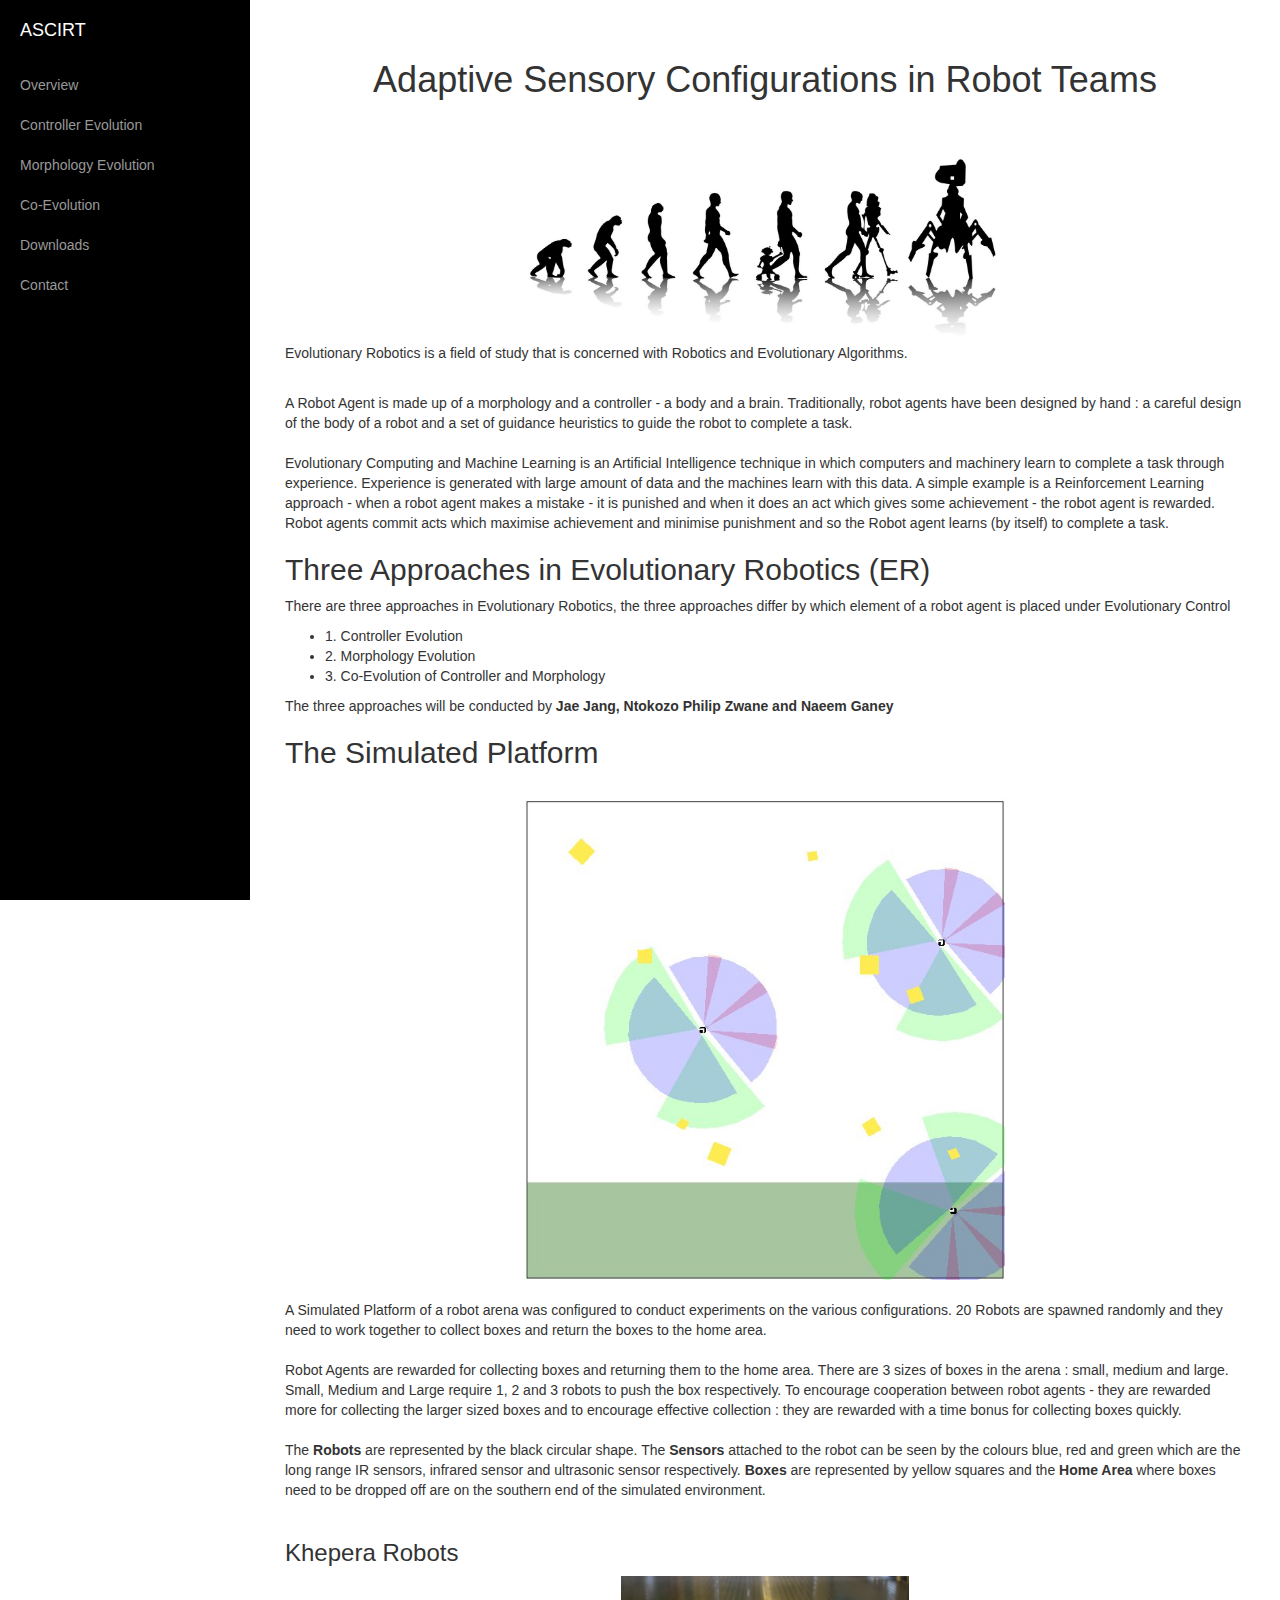
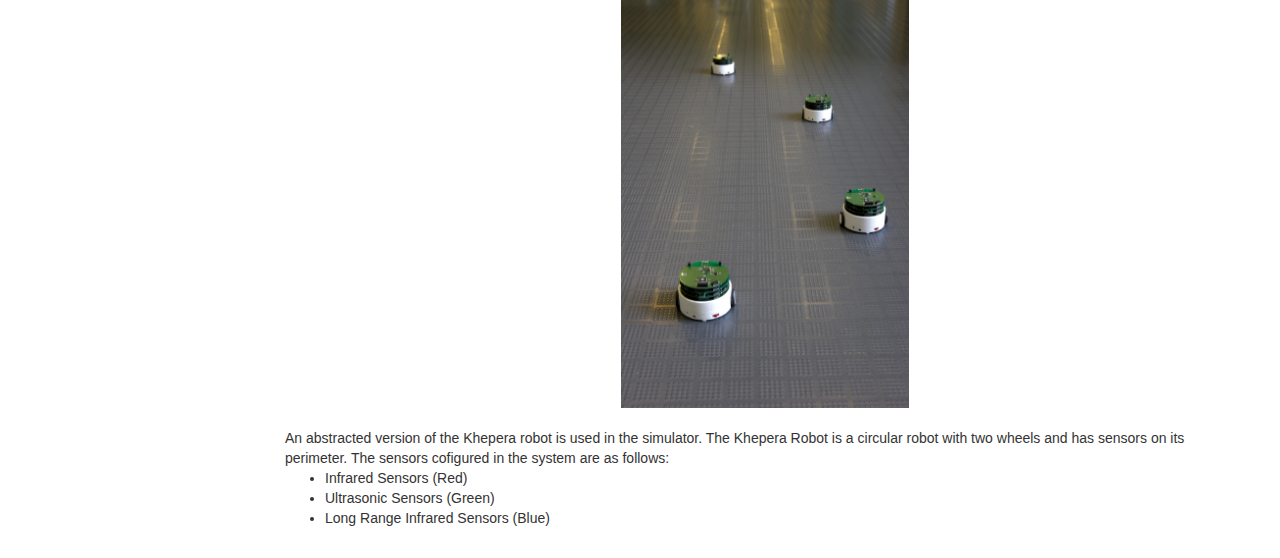
==== commit ac14c9b9: "added some more of my stuff" ====
--- a/index.html
+++ b/index.html
@@ -43,13 +43,13 @@
                     <a href="index.html">Overview</a>
                 </li>
                 <li>
-                    <a href="templates/Controller_evolution.html">Controller evolution</a>
+                    <a href="templates/Controller_evolution.html">Controller Evolution</a>
                 </li>
                 <li>
-                    <a href="templates/Morphology_evolution.html">Morphology evolution</a>
+                    <a href="templates/Morphology_evolution.html">Morphology Evolution</a>
                 </li>
                 <li>
-                    <a href="templates/Co-evolution.html">Co-evolution</a>
+                    <a href="templates/Co-Evolution.html">Co-Evolution</a>
                 </li>
             		<li>
                     <a href="templates/Downloads.html">Downloads</a>
@@ -90,6 +90,33 @@
                         <p>The three approaches will be conducted by <b>Jae Jang, Ntokozo Philip Zwane and Naeem Ganey</b></p>
 
                         <h2>The Simulated Platform</h2>
+                        <br>
+                        <div style="text-align:center">
+                        <img style = "max-width:50%" src="resources/images/7_simu.jpg"/>
+                        </div>
+                        <br>
+                        <p>
+                            A Simulated Platform of a robot arena was configured to conduct experiments on the various configurations. 20 Robots are spawned randomly and they need to work together to collect boxes and return the boxes to the home area.                    <br>
+                            <br>
+                            Robot Agents are rewarded for collecting boxes and returning them to the home area. There are 3 sizes of boxes in the arena : small, medium and large. Small, Medium and Large require 1, 2 and 3 robots to push the box respectively. To encourage cooperation between robot agents - they are rewarded more for collecting the larger sized boxes and to encourage effective collection : they are rewarded with a time bonus for collecting boxes quickly.
+                            <br>
+                            <br>
+                            The <b>Robots</b> are represented by the black circular shape. The <b>Sensors</b> attached to the robot can be seen by the colours blue, red and green which are the long range IR sensors, infrared sensor and ultrasonic sensor respectively. <b>Boxes</b> are represented by yellow squares and the <b>Home Area</b> where boxes need to be dropped off are on the southern end of the simulated environment.
+                            <br>
+                            <br>
+                            <h3>Khepera Robots</h3>
+                            <div style="text-align:center">
+                            <img style = "max-width:30%" src="resources/images/khepera_team_3.jpg"/>
+                            </div>
+                            <br>
+                            An abstracted version of the Khepera robot is used in the simulator. The Khepera Robot is a circular robot with two wheels and has sensors on its perimeter. The sensors cofigured in the system are as follows:
+                            <ul>
+                                <li>Infrared Sensors (Red)</li>
+                                <li>Ultrasonic Sensors (Green)</li>
+                                <li>Long Range Infrared Sensors (Blue)</li>
+                            </ul>
+                        </p>
+
 
                     </div>
                 </div>
